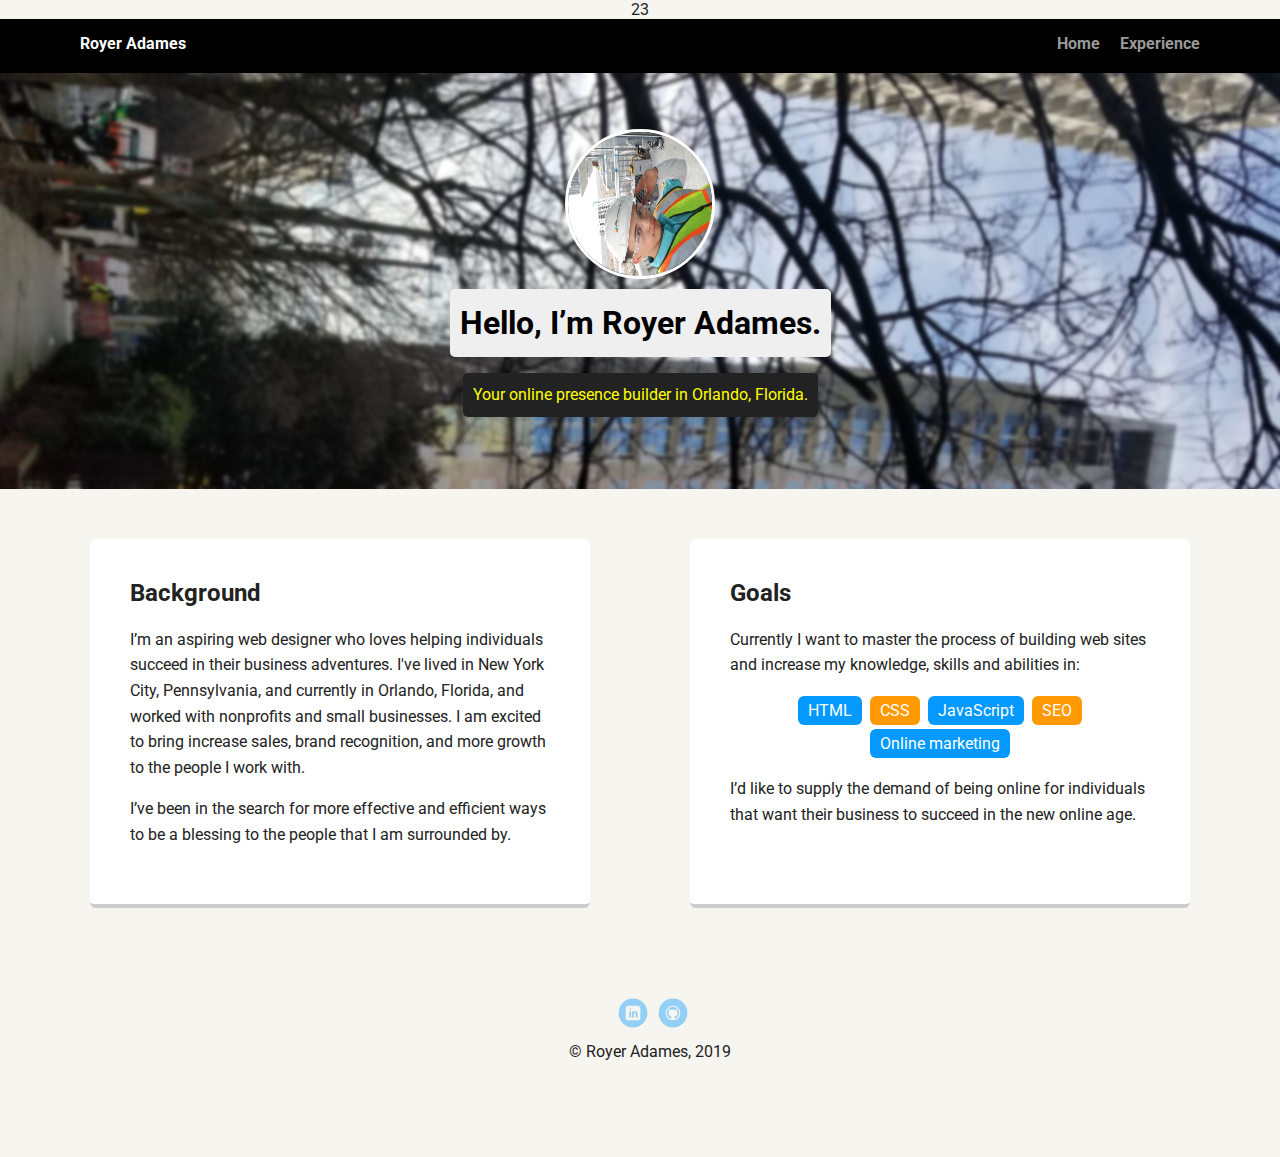
==== portfolio_update_v1/index.html @ dcf35592 "adding an extra page" ====
23<!doctype html>
<html lang="en">
<head>
  <meta charset="utf-8">
  <title>Royer Adames Profile</title>
  <meta name="viewport" content="width=device-width, initial-scale=1.0">
  <link rel="stylesheet" href="styles.css">
  <link href="https://fonts.googleapis.com/css?family=Muli%7CRoboto:400,300,500,700,900" rel="stylesheet"></head>
  <body>

    <nav class="main-nav">
        <ul class="nav">
          <li class="name">Royer Adames</li>
          <li><a href="index.html">Home</a></li>
          <li><a href="experience.html">Experience</a></li>
        </ul>
      </nav>

    <header>
      <img src="images/royer.jpg" alt="Royer in a construction site." class="profile-image">
      <h1 class="tag name">Hello, I’m Royer Adames.</h1>
      <p></p>
      <p class="tag location">Your online presence builder in Orlando, Florida.</p>
    </header>

    <main class="flex">
      <div class="card">
        <h2>Background</h2>
        <p>I’m an aspiring web designer who loves helping individuals succeed in their business adventures. I've lived in New York City, Pennsylvania, and currently in Orlando, Florida, and worked with nonprofits and small businesses. I am excited to bring increase sales, brand recognition, and more growth to the people I work with. </p>
        <p>I’ve been in the search for more effective and efficient ways to be a blessing to the people that I am surrounded by.</p>
      </div> 

      <div class="card">
        <h2>Goals</h2>
        <p>Currently I want to master the process of building web sites and increase my knowledge, skills and abilities in:</p>
        <ul class="skills">
          <li>HTML</li>
          <li>CSS</li>
          <li>JavaScript</li>
          <li>SEO</li>
          <li>Online marketing</li>
        </ul>
        <p>I’d like to supply the demand of being online for individuals that want their business to succeed in the new online age.</p>
      </div> 

    </main>
    <footer>
      <ul>
        <li><a href="https://www.linkedin.com/in/royer-adames" class="social linkedin">LinkedIn</a></li>
        <li><a href="https://github.com/royeradames" class="social github">Github</a></li>
      </ul>
      <p class="copyright">&copy; Royer Adames, 2019</p>
    </footer>
  </body>
  </html>
---- portfolio_update_v1/styles.css ----
/* Global Layout Set-up */
* { 
  box-sizing: border-box;
}


body {
  margin: 0;
  padding: 0;
  text-align: center;
  font-family: 'Roboto', sans-serif;
  color: #222;
  background: #f7f5f0;
}
/* Link Styles */

a {
  text-decoration: none;
  color: #999;
}
a:hover {
  color: #6633ff;
}

/* Section Styles */

/* added by Royer Adames */
#resize{
  border-image-width: 50%, 50%,50%,50%;
  margin-top: 50px;
  width: 450px;
  height: 150px;
}
/* added by Royer Adames */
.main-nav {
  width: 100%;
  background: black;
  min-height: 30px;
  padding: 10px;
  position: fixed;
  text-align: center;
}
.nav {
  display: flex;
  justify-content: space-around;
  font-weight: 700;
  list-style-type: none;
  margin: 0 auto;
  padding: 0;
}

.nav .name {
    display: block;
    margin-right: auto;
    color: white;
}
.nav li {
  padding: 5px 10px 10px 10px;
}
.nav a {
  transition: all .5s;
}
.nav a:hover {
  color: white
}

header {
  text-align: center;
  background: url('images/background.jpg') no-repeat top center ;
  background-size: cover;
  overflow: hidden;
  padding-top: 60px;
}
header {
  line-height: 1.5;
}
header .profile-image {
  margin-top: 50px;
  width: 150px;
  height: 150px;
  border-radius: 50%;
  border: 3px solid white;
  transition: all .5s;
}
header .profile-image:hover {
  transform: scale(1.2) rotate(5deg);
}
.tag {
  background-color: #efefef;
  color: black;
  padding: 10px;
  border-radius: 5px;
  display: table;
  margin: 10px auto;
} 
.location {
  background-color: #222;
  color: yellow;
}
.card {
  margin: 30px;
  padding: 20px 40px 40px;
  max-width: 500px;
  text-align: left;
  background: #fff;
  border-bottom: 4px solid #ccc;
  border-radius: 6px;
  transition: all .5s;
}
.card:hover {
  border-color: #0399ff;
}

ul.skills {
  padding: 0;
  text-align: center;
}

.skills li {
  border-radius: 6px;
  display: inline-block;
  background: #ff9904;
  color: white;
  padding: 5px 10px;
  margin: 2px;
}

.skills li:nth-child(odd) {
  background: #0399ff;
}

footer {
  width: 100%;
  min-height: 30px;
  padding: 20px 0 40px 20px;
}

footer .copyright {
  top: -8px;
  font-size: .75em;
}

footer ul {
  list-style-type: none;
  margin: 0;
  padding: 0;
}

footer ul li {
  display: inline-block;
}

a.social {
  display: inline-block;
  text-indent: -9999px;
  margin-left: 5px;
  width: 30px;
  height: 30px;
  background-size: 30px 30px;
  opacity: .4;
  transition: all .5s;
}
a.twitter {
  background-image: url(images/twitter.svg);
}
a.linkedin {
  background-image: url(images/linkedin.svg);
}
a.github {
  background-image: url(images/github.svg);
}
a.social:hover {
  opacity: 1;
}
.clearfix {
  clear: both;
}

/* Styles for larger screens */
@media screen and (min-width: 720px) {
  
  .flex {
      display: -ms-flexbox;      /* TWEENER - IE 10 */
      display: flex; 
      max-width: 1200px;
      -ms-flex-pack: distribute;
      justify-content: space-around;
      margin: 0 auto;
  }

  header {
    min-height: 470px;
  }

  .nav {
    max-width: 1200px;
    padding: 0 30px;
  }


  main {
    padding-top: 20px;
  }

  main p {
    line-height: 1.6em;
  }

  footer {
    font-size: 1.3em;
    max-width: 1200px;
    margin: 40px auto;
  }

}
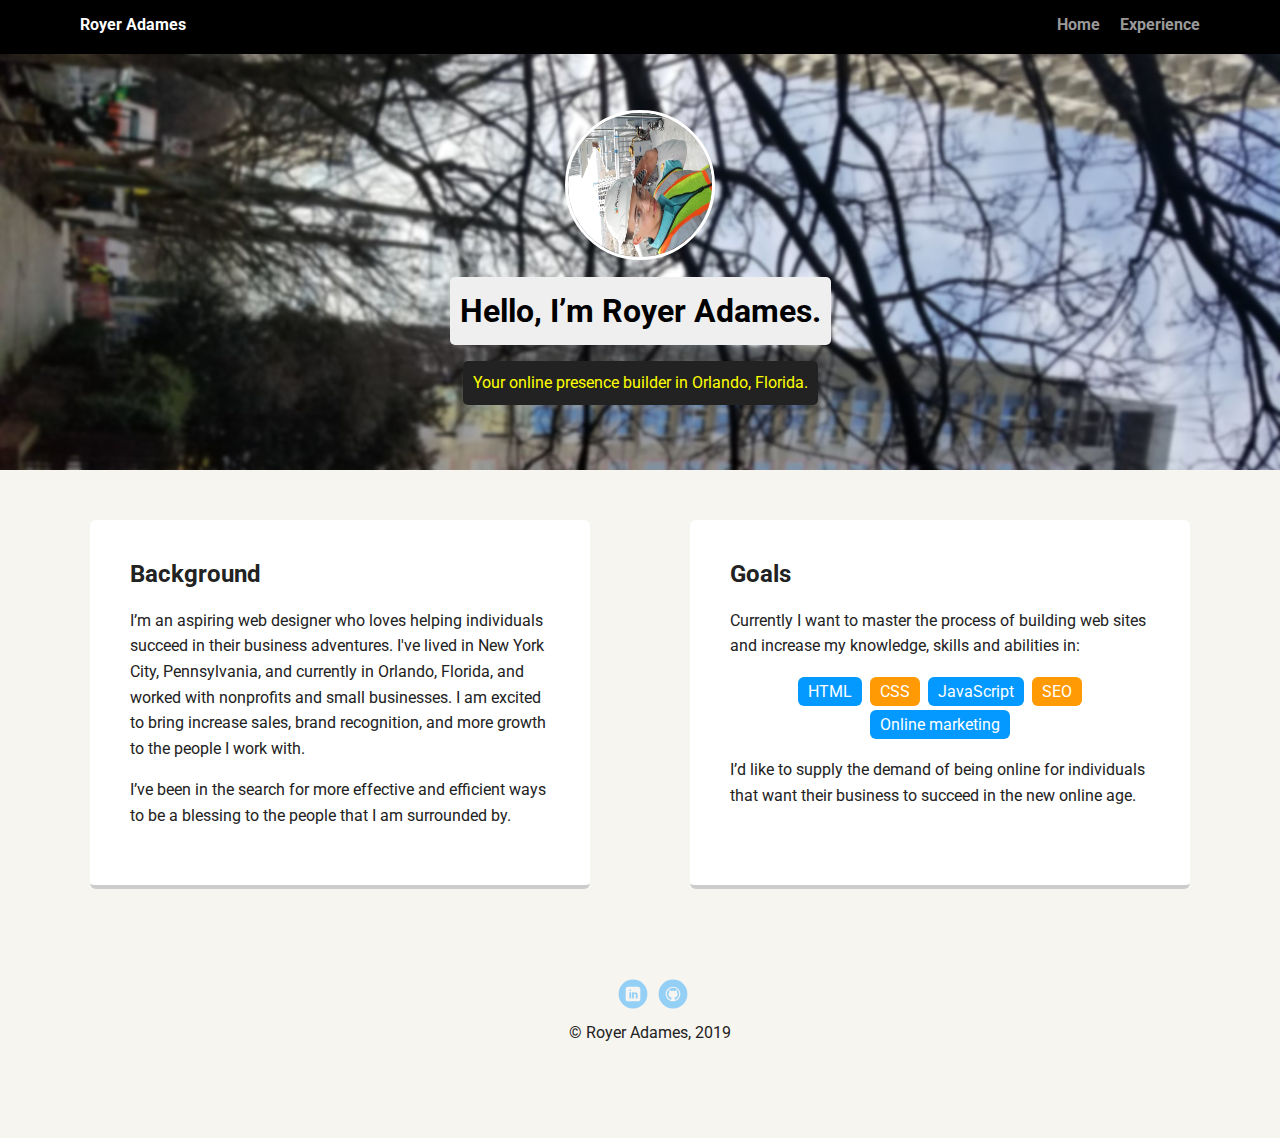
==== commit 3ecc10f7: "accidental content deletion" ====
--- a/portfolio_update_v1/index.html
+++ b/portfolio_update_v1/index.html
@@ -1,4 +1,4 @@
-23<!doctype html>
+<!doctype html>
 <html lang="en">
 <head>
   <meta charset="utf-8">
